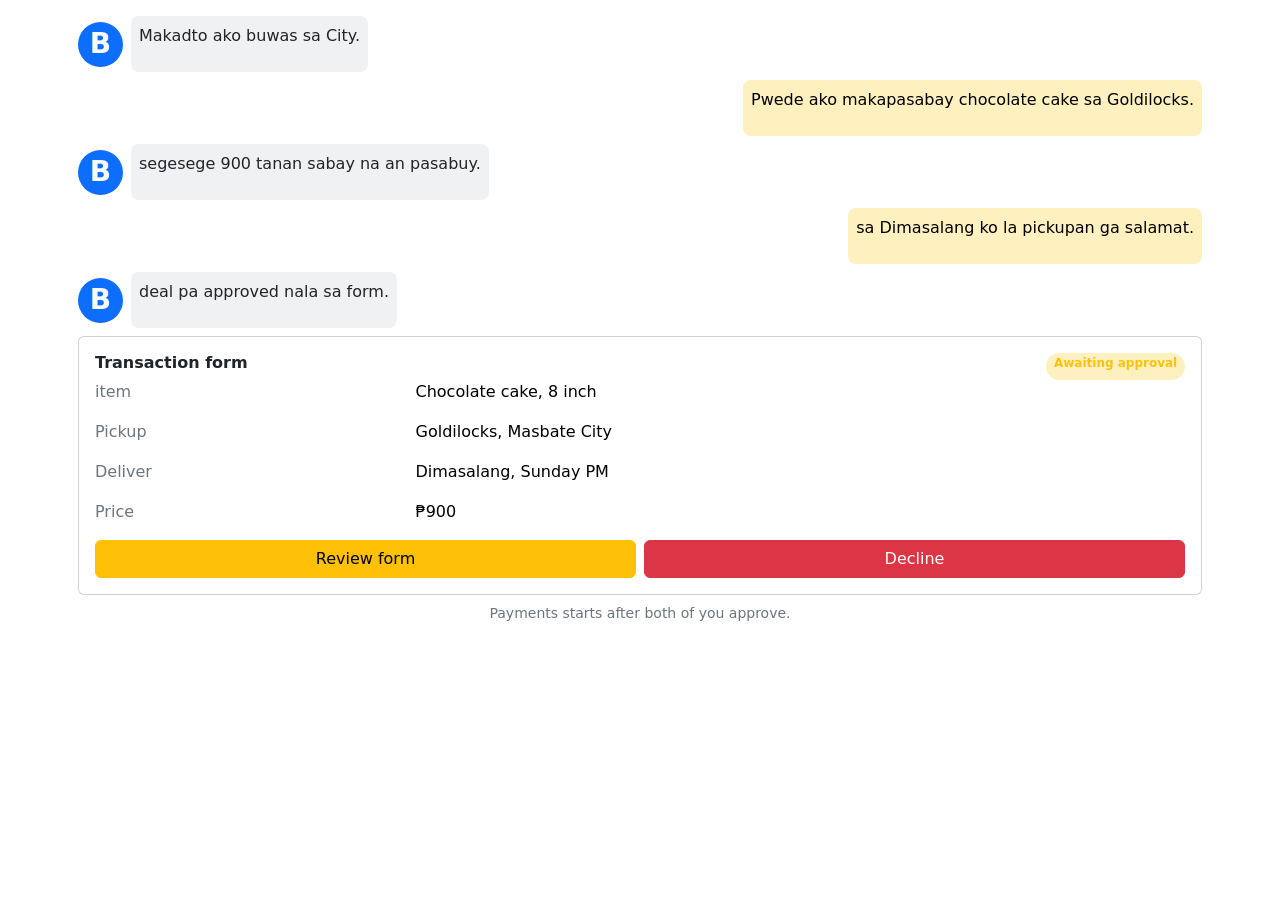
==== conversation.html @ bcbbc57f "Update" ====
<!DOCTYPE html>
<html lang="en">
<head>
    <meta charset="UTF-8">
    <meta name="viewport" content="width=device-width, initial-scale=1.0">
    <title>Message</title>

     <link rel="stylesheet" href="style.css">
    <link rel="stylesheet" href="bootstrap/css/bootstrap.min.css">
    <link rel="stylesheet" href="instagram-icons/icons.css">
</head>
<body class="bg-white">
 <nav class="navbar navbar-expand-lg bg-white text-black d-lg-none sticky-top" style="border-bottom: 2px solid rgba(128, 128, 128, 0.13);">
       <div class="container">
          
            <div class="d-flex flex-row gap-2">
               <div class="d-flex align-items-center justify-content-center">
                 <a href="message.html">
                    <svg class="bi bi-md align-middle text-secondary"><use href="instagram-icons/sprite.svg#bi-arrow-left"/>
              </svg>
                 </a>
               </div>
                     <div class="bg-primary rounded-circle d-flex align-items-center justify-content-center flex-shrink-0"  style="width: 45px; height: 45px; object-fit: cover;">
                    <h3 class="text-light fw-bold m-0">B</h3>
                  </div>
                 
            <div class="d-flex justify-content-between align-items-center w-100">
                 <div class="d-flex flex-column">
                    <p class="text-black fw-bold m-0">bryan.m <span class="badge rounded-pill bg-success bg-opacity-25 text-success">Verified</span></p> 
                    <p class="m-0 text-secondary">Traveler.Active now</p>
                </div> 
                
                
            </div>
        </div>
        <ul class="navbar-nav">
          <div class="d-flex flex-row">
            <li class="nav-item px-2">
            <a href="#notification" class="nav-link text-black ">
              <svg class="bi bi-md align-middle"><use href="instagram-icons/sprite.svg#bi-three-dots-vertical"/>
              </svg>
            </a>
          </li>
          
          </div>
        </ul>
  
        </div>
  </nav>

<div class="container-fluid p-0">
    <div class="container p-0 min-vh-100">
         <div class="p-2">
            <div class="d-flex flex-row gap-2 align-items-center my-2">
                <div class="bg-primary rounded-circle d-flex align-items-center justify-content-center flex-shrink-0"  style="width: 45px; height: 45px; object-fit: cover;">
                    <h3 class="text-light fw-bold m-0">B</h3>
                  </div>
                 
            <div class="d-flex justify-content-between align-items-center bg-secondary bg-opacity-10 p-2 rounded-3">
               <p>Makadto ako buwas sa City.</p>
                
                
            </div>
        </div>
        <div class="d-flex flex-row gap-2 align-items-center my-2 justify-content-end">
             <div class="d-flex justify-content-between align-items-center bg-warning text-black bg-opacity-25 p-2 rounded-3 ">
               <p>Pwede ako makapasabay chocolate cake sa Goldilocks.</p>
                
                
            </div>
        </div>

          <div class="d-flex flex-row gap-2 align-items-center my-2">
                <div class="bg-primary rounded-circle d-flex align-items-center justify-content-center flex-shrink-0"  style="width: 45px; height: 45px; object-fit: cover;">
                    <h3 class="text-light fw-bold m-0">B</h3>
                  </div>
                 
            <div class="d-flex justify-content-between align-items-center bg-secondary bg-opacity-10 p-2 rounded-3">
               <p>segesege 900 tanan sabay na an pasabuy.</p>
                
                
            </div>
        </div>
         <div class="d-flex flex-row gap-2 align-items-center my-2 justify-content-end">
             <div class="d-flex justify-content-between align-items-center bg-warning text-black bg-opacity-25 p-2 rounded-3 ">
               <p>sa Dimasalang ko la pickupan ga salamat.</p>
                
                
            </div>
        </div>
        <div class="d-flex flex-row gap-2 align-items-center my-2">
                <div class="bg-primary rounded-circle d-flex align-items-center justify-content-center flex-shrink-0"  style="width: 45px; height: 45px; object-fit: cover;">
                    <h3 class="text-light fw-bold m-0">B</h3>
                  </div>
                 
            <div class="d-flex justify-content-between align-items-center bg-secondary bg-opacity-10 p-2 rounded-3">
               <p>deal pa approved nala sa form.</p>
                
                
            </div>
        </div>

        <div class="card w-100">
            <div class="card-body">
                <div class="d-flex justify-content-between">
                    <h6 class="fw-bold ">Transaction form</h6>
                    <span class="badge rounded-pill bg-warning bg-opacity-25 text-warning">Awaiting approval</span>
                </div>
                <div class="d-flex flex-column">
                    <div class="gap-5 d-flex">
                    <p class="text-secondary w-25">item </p>
                    <span class="text-black">Chocolate cake, 8 inch</span>
                    </div>
                    <div class="gap-5 d-flex">
                        <p class="text-secondary w-25">Pickup </p>
                        <span class="text-black">Goldilocks, Masbate City</span>
                    </div>
                    <div class="gap-5 d-flex">
                        <p class="text-secondary w-25">Deliver </p>
                        <span class="text-black">Dimasalang, Sunday PM</span>
                    </div>
                   <div class="gap-5 d-flex">
                     <p class="text-secondary w-25" >Price </p>
                     <span class="text-black">₱900</span>
                   </div>
                </div>
                <div class="row g-2">
                        <div class="col-6">
                            <button class="btn btn-warning w-100">Review form</button>
                        </div>
                        <div class="col-6">
                            <button class="btn btn-danger w-100">Decline</button>
                        </div>
                    </div>

                   
            </div>
            
         </div>
         <div class="d-flex align-items-center justify-content-center my-2"><small class="text-secondary text-center">Payments starts after both of you approve.</small</div>
         </div>
         

</div>


<div class="offcanvas offcanvas-bottom rounded-top-4 h-75 px-2 py-2" tabindex="-1" id="TransactionForm">

    <div class="offcanvas-header py-0 " >
       <div class="d-flex flex-row justify-content-between ">
       <div class="d-flex flex-column ">
          <h4 class="text-start">Create transaction form</h4>
        <small class="text-secondary">Fill what you agreed on. Both of you must approve.</small>
       </div>
     
    </div>
       <button class="btn btn-close" data-bs-dismiss="offcanvas"></button>   
    </div>
    <div class="offcanvas-body">
        <form action="" class="w-100">
            <div class="mb-1">
            <p class="form-label text-start m-0">Item</p>
            <input type="text" name="" id="" class="form-control">
            </div>
             <div class="mb-1 d-flex gap-2">
                    <div class="w-50" >
                    <p class="form-label text-start m-0">Quantity</p>
                    <input type="text" name="" id="" class="form-control">
                    </div>
                    <div class="w-50">
                    <div class="">
                    <p class="form-label text-start m-0">Price(₱)</p>
                    <input type="text" name="" id="" class="form-control">
                    </div>
                    </div>
            </div>
            <div class="mb-1">
            <p class="form-label text-start m-0">Pickup place</p>
            <input type="text" name="" id="" class="form-control">
            </div>
            <div class="mb-1 d-flex gap-2 w-100">
                    <div class="w-50" >
                    <p class="form-label text-start m-0">Deliver to</p>
                    <input type="text" name="" id="" class="form-control">
                    </div>
                    <div class="w-50">
                    <div >
                    <p class="form-label text-start m-0">Date and time</p>
                    <input type="text" name="" id="" class="form-control">
                    </div>
                    </div>
            </div>
            
        </form>
        
    </div>
   <div class="d-flex justify-content-center">
                <div>
                    <small class="text-success fw-bold">Only verified users can approve this form</small>
             <button class="btn btn-warning w-100 mt-2" type="submit">Send for approval</button>
            </div>
            </div>
</div>

  
  

   <nav class="navbar navbar-expand-lg bg-white sticky-bottom d-lg-none py-2" style="border-top: 2px solid rgba(128, 128, 128, 0.13);">
        <div class="container ">
            <ul class="navbar-nav w-100 ">  
                <div class="d-flex justify-content-around align-items-center">
                  
                     <li class="nav-item bg-warning bg-opacity-25 rounded-circle" style="width: 40px; height: 40px;">
                            <a href="index.html" class="nav-link text-warning d-flex flex-column justify-content-center align-items-center" data-bs-toggle="offcanvas" data-bs-target="#TransactionForm">
                                <svg class="bi bi-md align-middle"
                                ><use href="instagram-icons/sprite.svg#bi-plus-circle"/>
                                </svg>
                                
                             </a>
                    </li>
                   
                    
                        <input type="text" placeholder="Message" class="form-control rounded-5 w-75">
                   
                  
                        
                    
                       
                    
                        <li class="nav-item bg-warning rounded-circle" style="width: 40px; height: 40px;">
                            <a href="profile.html" class="nav-link text-black d-flex flex-column justify-content-center align-items-center" type="button">
                                <svg class="bi bi-md align-middle"><use href="instagram-icons/sprite.svg#bi-send"/>
                            </svg>
                               
                            </a>
                    </li>
                   
                </div>
            </ul>
        </div>
    </nav>
  
</body>

<script src="bootstrap/js/bootstrap.bundle.min.js">

</script>
</html>
---- style.css ----
#sidebar a{
    background-color:transparent;
    border-bottom: none;
    color:black;
}

#sidebar{
    
    border-right: 2px solid rgba(128, 128, 128, 0.13);
   
}

.form-control:focus{
    border-color: red;
}

#home{ 
    
    border-right: 2px solid rgba(128, 128, 128, 0.13);
}

#sidebar a:hover{
    background-color: rgba(53, 52, 52, 0.267);
}

#sidebar a svg{
    width: 20px;
    height: 20px;
    margin-right: 7px;
}

#post-button a{
    background-color:transparent;
    border: none;
    color:black;
    
   
}

svg{
    overflow: visible;
}

#post-button a:hover{ 
    color:orange;
}

#post-button a small:hover{ 
    color:orange;
}

#top-button{
    background-color:transparent;
    border: none;
    color:white;
    width: 40px;
}

.navbar-nav a:hover{ 
    color:orange !important;
}

.nav-item:hover{ 
    color:orange !important;
}




#bottom-nav.active svg{
    color: white;
}

#bottom-nav svg{
    color: rgba(255, 255, 255, 0.24);
}

.stories{
    overflow-x: auto;
    overflow-y: hidden;
    -webkit-overflow-scrolling: touch;
    scrollbar-width: none;
}

#home::-webkit-scrollbar{
    display: none;
}

#right-panel::-webkit-scrollbar{
    display: none;
}

#CartCanvas::-webkit-scrollbar{
    display: none;
}

.nav-tabs .nav-link.active{
    border:none;

}

.nav-tabs .nav-link {
    border: none !important;
    color: black ;
}

.nav-tabs .nav-link:hover{
    color: orange !important;
}
---- instagram-icons/icons.css ----
/* Line-icon style: 24px grid, thin rounded strokes (Lucide). 
   Usage: <svg class="bi bi-md"><use href="sprite.svg#bi-heart"/></svg> */
:root{--ic-stroke:1.75;--ic-yellow:#ffc107}
.bi{width:1em;height:1em;fill:none;stroke:currentColor;stroke-width:var(--ic-stroke);
    stroke-linecap:round;stroke-linejoin:round;vertical-align:-.125em;display:inline-block;flex-shrink:0}
.bi-sm{width:16px;height:16px}.bi-md{width:24px;height:24px}
.bi-lg{width:32px;height:32px}.bi-xl{width:48px;height:48px}
.bi-bold{--ic-stroke:2.25}.bi-thin{--ic-stroke:1.25}
.bi-fill{fill:currentColor}          /* solid / active state on any icon */
.bi-like{color:#ff3040}
/* yellow "create" button like the tab bar in the design */
.create-btn{display:inline-flex;align-items:center;justify-content:center;width:50px;height:38px;
    background:var(--ic-yellow);color:#111;border:0;border-radius:10px}
.create-btn .bi{width:22px;height:22px}
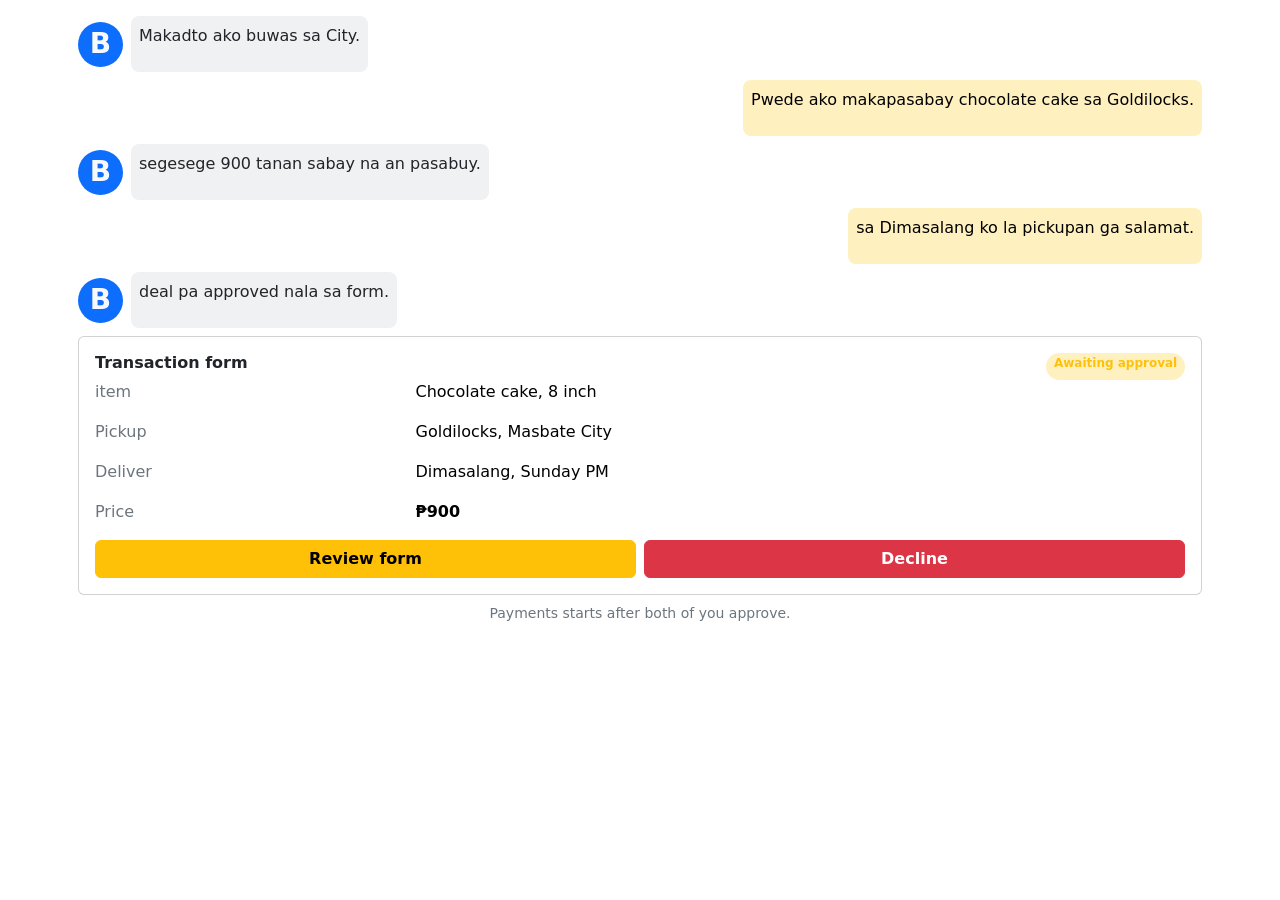
==== commit 4e9e40df: "update" ====
--- a/conversation.html
+++ b/conversation.html
@@ -54,7 +54,7 @@
             <div class="d-flex flex-row gap-2 align-items-center my-2">
                 <div class="bg-primary rounded-circle d-flex align-items-center justify-content-center flex-shrink-0"  style="width: 45px; height: 45px; object-fit: cover;">
                     <h3 class="text-light fw-bold m-0">B</h3>
-                  </div>
+                </div>
                  
             <div class="d-flex justify-content-between align-items-center bg-secondary bg-opacity-10 p-2 rounded-3">
                <p>Makadto ako buwas sa City.</p>
@@ -63,7 +63,7 @@
             </div>
         </div>
         <div class="d-flex flex-row gap-2 align-items-center my-2 justify-content-end">
-             <div class="d-flex justify-content-between align-items-center bg-warning text-black bg-opacity-25 p-2 rounded-3 ">
+             <div class="d-flex justify-content-between align-items-center bg-warning text-black bg-opacity-25 p-2 rounded-3 " style="max-width: 75%;">
                <p>Pwede ako makapasabay chocolate cake sa Goldilocks.</p>
                 
                 
@@ -82,7 +82,7 @@
             </div>
         </div>
          <div class="d-flex flex-row gap-2 align-items-center my-2 justify-content-end">
-             <div class="d-flex justify-content-between align-items-center bg-warning text-black bg-opacity-25 p-2 rounded-3 ">
+             <div class="d-flex justify-content-between align-items-center bg-warning text-black bg-opacity-25 p-2 rounded-3" style="max-width: 75%;">
                <p>sa Dimasalang ko la pickupan ga salamat.</p>
                 
                 
@@ -104,7 +104,7 @@
             <div class="card-body">
                 <div class="d-flex justify-content-between">
                     <h6 class="fw-bold ">Transaction form</h6>
-                    <span class="badge rounded-pill bg-warning bg-opacity-25 text-warning">Awaiting approval</span>
+                    <span class="badge rounded-pill bg-warning bg-opacity-25 text-warning align-middle">Awaiting approval</span>
                 </div>
                 <div class="d-flex flex-column">
                     <div class="gap-5 d-flex">
@@ -121,15 +121,15 @@
                     </div>
                    <div class="gap-5 d-flex">
                      <p class="text-secondary w-25" >Price </p>
-                     <span class="text-black">₱900</span>
+                     <span class="text-black fw-bold">₱900</span>
                    </div>
                 </div>
                 <div class="row g-2">
                         <div class="col-6">
-                            <button class="btn btn-warning w-100">Review form</button>
+                            <button class="btn btn-warning w-100 fw-bold">Review form</button>
                         </div>
                         <div class="col-6">
-                            <button class="btn btn-danger w-100">Decline</button>
+                            <button class="btn btn-danger w-100 fw-bold">Decline</button>
                         </div>
                     </div>
 
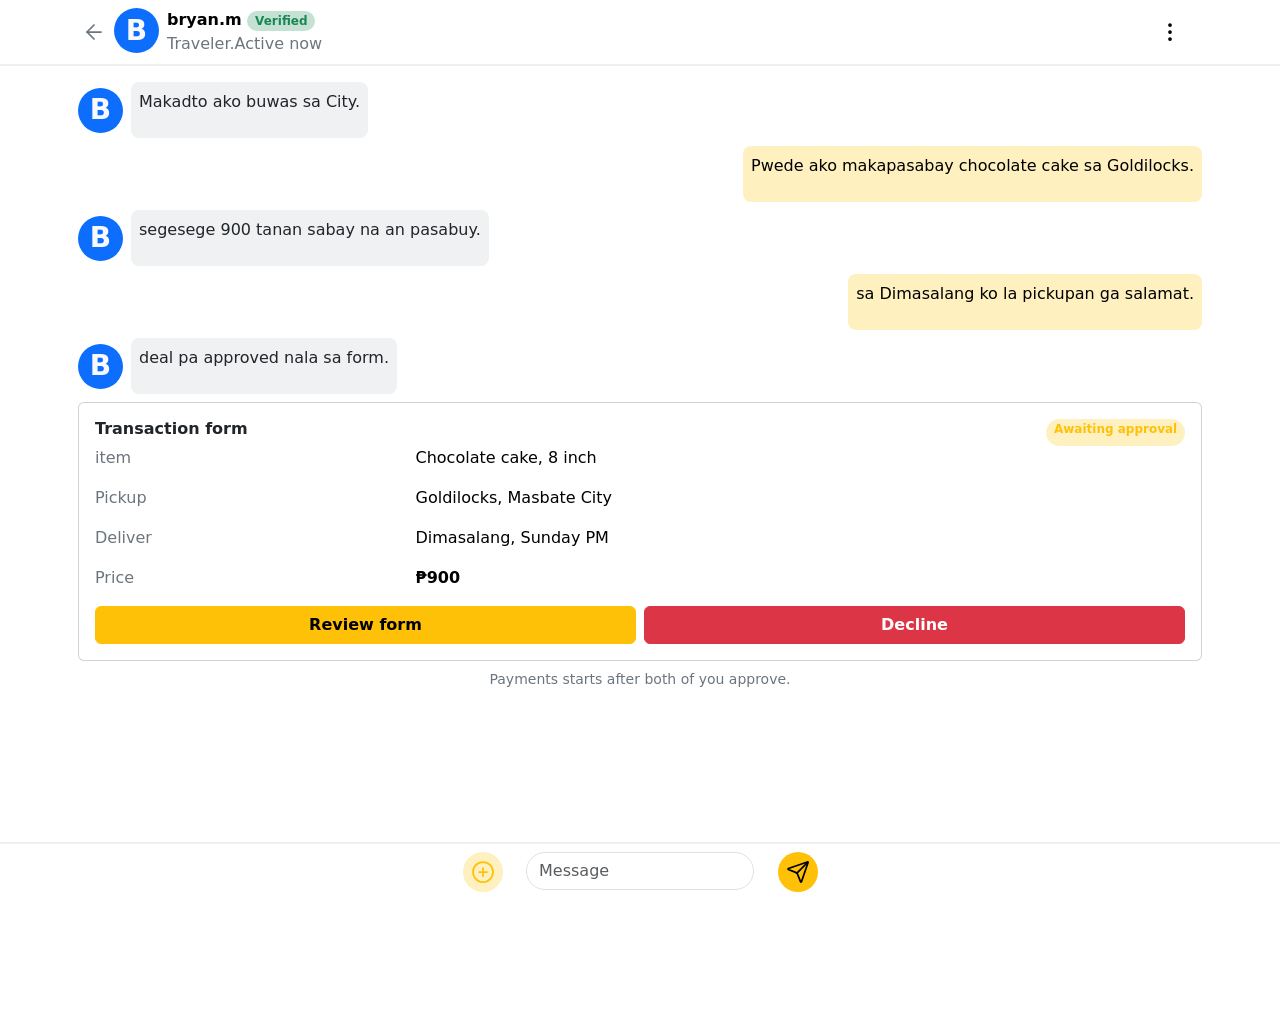
==== commit 3079e586: "update" ====
--- a/conversation.html
+++ b/conversation.html
@@ -1,248 +1,297 @@
-<!DOCTYPE html>
+<!doctype html>
 <html lang="en">
-<head>
-    <meta charset="UTF-8">
-    <meta name="viewport" content="width=device-width, initial-scale=1.0">
+  <head>
+    <meta charset="UTF-8" />
+    <meta name="viewport" content="width=device-width, initial-scale=1.0" />
     <title>Message</title>
 
-     <link rel="stylesheet" href="style.css">
-    <link rel="stylesheet" href="bootstrap/css/bootstrap.min.css">
-    <link rel="stylesheet" href="instagram-icons/icons.css">
-</head>
-<body class="bg-white">
- <nav class="navbar navbar-expand-lg bg-white text-black d-lg-none sticky-top" style="border-bottom: 2px solid rgba(128, 128, 128, 0.13);">
-       <div class="container">
-          
-            <div class="d-flex flex-row gap-2">
-               <div class="d-flex align-items-center justify-content-center">
-                 <a href="message.html">
-                    <svg class="bi bi-md align-middle text-secondary"><use href="instagram-icons/sprite.svg#bi-arrow-left"/>
+    <link rel="stylesheet" href="style.css" />
+    <link rel="stylesheet" href="bootstrap/css/bootstrap.min.css" />
+    <link rel="stylesheet" href="instagram-icons/icons.css" />
+  </head>
+  <body class="bg-white">
+    <nav
+      class="navbar navbar-expand-lg bg-white text-black sticky-top"
+      style="border-bottom: 2px solid rgba(128, 128, 128, 0.13)"
+    >
+      <div class="container">
+        <div class="d-flex flex-row gap-2">
+          <div class="d-flex align-items-center justify-content-center">
+            <a href="message.html">
+              <svg class="bi bi-md align-middle text-secondary">
+                <use href="instagram-icons/sprite.svg#bi-arrow-left" />
               </svg>
-                 </a>
-               </div>
-                     <div class="bg-primary rounded-circle d-flex align-items-center justify-content-center flex-shrink-0"  style="width: 45px; height: 45px; object-fit: cover;">
-                    <h3 class="text-light fw-bold m-0">B</h3>
-                  </div>
-                 
-            <div class="d-flex justify-content-between align-items-center w-100">
-                 <div class="d-flex flex-column">
-                    <p class="text-black fw-bold m-0">bryan.m <span class="badge rounded-pill bg-success bg-opacity-25 text-success">Verified</span></p> 
-                    <p class="m-0 text-secondary">Traveler.Active now</p>
-                </div> 
-                
-                
-            </div>
+            </a>
+          </div>
+          <div
+            class="bg-primary rounded-circle d-flex align-items-center justify-content-center flex-shrink-0"
+            style="width: 45px; height: 45px; object-fit: cover"
+          >
+            <h3 class="text-light fw-bold m-0">B</h3>
+          </div>
+
+          <div class="d-flex justify-content-between align-items-center w-100">
+            <div class="d-flex flex-column">
+              <p class="text-black fw-bold m-0">
+                bryan.m
+                <span
+                  class="badge rounded-pill bg-success bg-opacity-25 text-success"
+                  >Verified</span
+                >
+              </p>
+              <p class="m-0 text-secondary">Traveler.Active now</p>
+            </div>
+          </div>
         </div>
         <ul class="navbar-nav">
           <div class="d-flex flex-row">
             <li class="nav-item px-2">
-            <a href="#notification" class="nav-link text-black ">
-              <svg class="bi bi-md align-middle"><use href="instagram-icons/sprite.svg#bi-three-dots-vertical"/>
-              </svg>
-            </a>
-          </li>
-          
+              <a href="#notification" class="nav-link text-black">
+                <svg class="bi bi-md align-middle">
+                  <use
+                    href="instagram-icons/sprite.svg#bi-three-dots-vertical"
+                  />
+                </svg>
+              </a>
+            </li>
           </div>
         </ul>
-  
-        </div>
-  </nav>
-
-<div class="container-fluid p-0">
-    <div class="container p-0 min-vh-100">
-         <div class="p-2">
-            <div class="d-flex flex-row gap-2 align-items-center my-2">
-                <div class="bg-primary rounded-circle d-flex align-items-center justify-content-center flex-shrink-0"  style="width: 45px; height: 45px; object-fit: cover;">
-                    <h3 class="text-light fw-bold m-0">B</h3>
-                </div>
-                 
-            <div class="d-flex justify-content-between align-items-center bg-secondary bg-opacity-10 p-2 rounded-3">
-               <p>Makadto ako buwas sa City.</p>
-                
-                
-            </div>
-        </div>
-        <div class="d-flex flex-row gap-2 align-items-center my-2 justify-content-end">
-             <div class="d-flex justify-content-between align-items-center bg-warning text-black bg-opacity-25 p-2 rounded-3 " style="max-width: 75%;">
-               <p>Pwede ako makapasabay chocolate cake sa Goldilocks.</p>
-                
-                
-            </div>
-        </div>
-
+      </div>
+    </nav>
+
+    <div class="container-fluid p-0">
+      <div class="container p-0 min-vh-100">
+        <div class="p-2">
           <div class="d-flex flex-row gap-2 align-items-center my-2">
-                <div class="bg-primary rounded-circle d-flex align-items-center justify-content-center flex-shrink-0"  style="width: 45px; height: 45px; object-fit: cover;">
-                    <h3 class="text-light fw-bold m-0">B</h3>
-                  </div>
-                 
-            <div class="d-flex justify-content-between align-items-center bg-secondary bg-opacity-10 p-2 rounded-3">
-               <p>segesege 900 tanan sabay na an pasabuy.</p>
-                
-                
-            </div>
-        </div>
-         <div class="d-flex flex-row gap-2 align-items-center my-2 justify-content-end">
-             <div class="d-flex justify-content-between align-items-center bg-warning text-black bg-opacity-25 p-2 rounded-3" style="max-width: 75%;">
-               <p>sa Dimasalang ko la pickupan ga salamat.</p>
-                
-                
-            </div>
-        </div>
-        <div class="d-flex flex-row gap-2 align-items-center my-2">
-                <div class="bg-primary rounded-circle d-flex align-items-center justify-content-center flex-shrink-0"  style="width: 45px; height: 45px; object-fit: cover;">
-                    <h3 class="text-light fw-bold m-0">B</h3>
-                  </div>
-                 
-            <div class="d-flex justify-content-between align-items-center bg-secondary bg-opacity-10 p-2 rounded-3">
-               <p>deal pa approved nala sa form.</p>
-                
-                
-            </div>
-        </div>
-
-        <div class="card w-100">
+            <div
+              class="bg-primary rounded-circle d-flex align-items-center justify-content-center flex-shrink-0"
+              style="width: 45px; height: 45px; object-fit: cover"
+            >
+              <h3 class="text-light fw-bold m-0">B</h3>
+            </div>
+
+            <div
+              class="d-flex justify-content-between align-items-center bg-secondary bg-opacity-10 p-2 rounded-3"
+            >
+              <p>Makadto ako buwas sa City.</p>
+            </div>
+          </div>
+          <div
+            class="d-flex flex-row gap-2 align-items-center my-2 justify-content-end"
+          >
+            <div
+              class="d-flex justify-content-between align-items-center bg-warning text-black bg-opacity-25 p-2 rounded-3"
+              style="max-width: 75%"
+            >
+              <p>Pwede ako makapasabay chocolate cake sa Goldilocks.</p>
+            </div>
+          </div>
+
+          <div class="d-flex flex-row gap-2 align-items-center my-2">
+            <div
+              class="bg-primary rounded-circle d-flex align-items-center justify-content-center flex-shrink-0"
+              style="width: 45px; height: 45px; object-fit: cover"
+            >
+              <h3 class="text-light fw-bold m-0">B</h3>
+            </div>
+
+            <div
+              class="d-flex justify-content-between align-items-center bg-secondary bg-opacity-10 p-2 rounded-3"
+            >
+              <p>segesege 900 tanan sabay na an pasabuy.</p>
+            </div>
+          </div>
+          <div
+            class="d-flex flex-row gap-2 align-items-center my-2 justify-content-end"
+          >
+            <div
+              class="d-flex justify-content-between align-items-center bg-warning text-black bg-opacity-25 p-2 rounded-3"
+              style="max-width: 75%"
+            >
+              <p>sa Dimasalang ko la pickupan ga salamat.</p>
+            </div>
+          </div>
+          <div class="d-flex flex-row gap-2 align-items-center my-2">
+            <div
+              class="bg-primary rounded-circle d-flex align-items-center justify-content-center flex-shrink-0"
+              style="width: 45px; height: 45px; object-fit: cover"
+            >
+              <h3 class="text-light fw-bold m-0">B</h3>
+            </div>
+
+            <div
+              class="d-flex justify-content-between align-items-center bg-secondary bg-opacity-10 p-2 rounded-3"
+            >
+              <p>deal pa approved nala sa form.</p>
+            </div>
+          </div>
+
+          <div class="card w-100">
             <div class="card-body">
-                <div class="d-flex justify-content-between">
-                    <h6 class="fw-bold ">Transaction form</h6>
-                    <span class="badge rounded-pill bg-warning bg-opacity-25 text-warning align-middle">Awaiting approval</span>
-                </div>
-                <div class="d-flex flex-column">
-                    <div class="gap-5 d-flex">
-                    <p class="text-secondary w-25">item </p>
-                    <span class="text-black">Chocolate cake, 8 inch</span>
-                    </div>
-                    <div class="gap-5 d-flex">
-                        <p class="text-secondary w-25">Pickup </p>
-                        <span class="text-black">Goldilocks, Masbate City</span>
-                    </div>
-                    <div class="gap-5 d-flex">
-                        <p class="text-secondary w-25">Deliver </p>
-                        <span class="text-black">Dimasalang, Sunday PM</span>
-                    </div>
-                   <div class="gap-5 d-flex">
-                     <p class="text-secondary w-25" >Price </p>
-                     <span class="text-black fw-bold">₱900</span>
-                   </div>
-                </div>
-                <div class="row g-2">
-                        <div class="col-6">
-                            <button class="btn btn-warning w-100 fw-bold">Review form</button>
-                        </div>
-                        <div class="col-6">
-                            <button class="btn btn-danger w-100 fw-bold">Decline</button>
-                        </div>
-                    </div>
-
-                   
-            </div>
-            
-         </div>
-         <div class="d-flex align-items-center justify-content-center my-2"><small class="text-secondary text-center">Payments starts after both of you approve.</small</div>
-         </div>
-         
-
-</div>
-
-
-<div class="offcanvas offcanvas-bottom rounded-top-4 h-75 px-2 py-2" tabindex="-1" id="TransactionForm">
-
-    <div class="offcanvas-header py-0 " >
-       <div class="d-flex flex-row justify-content-between ">
-       <div class="d-flex flex-column ">
-          <h4 class="text-start">Create transaction form</h4>
-        <small class="text-secondary">Fill what you agreed on. Both of you must approve.</small>
-       </div>
-     
+              <div class="d-flex justify-content-between">
+                <h6 class="fw-bold">Transaction form</h6>
+                <span
+                  class="badge rounded-pill bg-warning bg-opacity-25 text-warning align-middle"
+                  >Awaiting approval</span
+                >
+              </div>
+              <div class="d-flex flex-column">
+                <div class="gap-5 d-flex">
+                  <p class="text-secondary w-25">item</p>
+                  <span class="text-black">Chocolate cake, 8 inch</span>
+                </div>
+                <div class="gap-5 d-flex">
+                  <p class="text-secondary w-25">Pickup</p>
+                  <span class="text-black">Goldilocks, Masbate City</span>
+                </div>
+                <div class="gap-5 d-flex">
+                  <p class="text-secondary w-25">Deliver</p>
+                  <span class="text-black">Dimasalang, Sunday PM</span>
+                </div>
+                <div class="gap-5 d-flex">
+                  <p class="text-secondary w-25">Price</p>
+                  <span class="text-black fw-bold">₱900</span>
+                </div>
+              </div>
+              <div class="row g-2">
+                <div class="col-6">
+                  <button class="btn btn-warning w-100 fw-bold">
+                    Review form
+                  </button>
+                </div>
+                <div class="col-6">
+                  <button class="btn btn-danger w-100 fw-bold">Decline</button>
+                </div>
+              </div>
+            </div>
+          </div>
+          <div class="d-flex align-items-center justify-content-center my-2">
+            <small class="text-secondary text-center"
+              >Payments starts after both of you approve.</small
+            >
+          </div>
+        </div>
+      </div>
+
+      <div
+        class="offcanvas offcanvas-bottom rounded-top-4 h-75 px-2 py-2"
+        tabindex="-1"
+        id="TransactionForm"
+      >
+        <div class="offcanvas-header py-0">
+          <div class="d-flex flex-row justify-content-between">
+            <div class="d-flex flex-column">
+              <h4 class="text-start">Create transaction form</h4>
+              <small class="text-secondary"
+                >Fill what you agreed on. Both of you must approve.</small
+              >
+            </div>
+          </div>
+          <button class="btn btn-close" data-bs-dismiss="offcanvas"></button>
+        </div>
+        <div class="offcanvas-body">
+          <form action="" class="w-100">
+            <div class="mb-1">
+              <p class="form-label text-start m-0">Item</p>
+              <input type="text" name="" id="" class="form-control" />
+            </div>
+            <div class="mb-1 d-flex gap-2">
+              <div class="w-50">
+                <p class="form-label text-start m-0">Quantity</p>
+                <input type="text" name="" id="" class="form-control" />
+              </div>
+              <div class="w-50">
+                <div class="">
+                  <p class="form-label text-start m-0">Price(₱)</p>
+                  <input type="text" name="" id="" class="form-control" />
+                </div>
+              </div>
+            </div>
+            <div class="mb-1">
+              <p class="form-label text-start m-0">Pickup place</p>
+              <input type="text" name="" id="" class="form-control" />
+            </div>
+            <div class="mb-1 d-flex gap-2 w-100">
+              <div class="w-50">
+                <p class="form-label text-start m-0">Deliver to</p>
+                <input type="text" name="" id="" class="form-control" />
+              </div>
+              <div class="w-50">
+                <div>
+                  <p class="form-label text-start m-0">Date and time</p>
+                  <input type="text" name="" id="" class="form-control" />
+                </div>
+              </div>
+            </div>
+          </form>
+        </div>
+        <div class="d-flex justify-content-center">
+          <div>
+            <small class="text-success fw-bold"
+              >Only verified users can approve this form</small
+            >
+            <button class="btn btn-warning w-100 mt-2" type="submit">
+              Send for approval
+            </button>
+          </div>
+        </div>
+      </div>
+
+      <nav
+        class="navbar navbar-expand-lg bg-white sticky-bottom py-2"
+        style="border-top: 2px solid rgba(128, 128, 128, 0.13)"
+      >
+        <div class="container d-flex align-items-center justify-content-center">
+          <ul class="navbar-nav">
+            <div class="row">
+              <div class="col-2">
+                <li
+                  class="nav-item bg-warning bg-opacity-25 rounded-circle"
+                  style="width: 40px; height: 40px"
+                >
+                  <a
+                    href="index.html"
+                    class="nav-link text-warning d-flex flex-column justify-content-center align-items-center"
+                    data-bs-toggle="offcanvas"
+                    data-bs-target="#TransactionForm"
+                  >
+                    <svg class="bi bi-md align-middle">
+                      <use href="instagram-icons/sprite.svg#bi-plus-circle" />
+                    </svg>
+                  </a>
+                </li>
+              </div>
+
+              <div class="col-8">
+                <input
+                  type="text"
+                  placeholder="Message"
+                  class="form-control rounded-5 w-100"
+                />
+              </div>
+
+              <div class="col-2">
+                <li
+                  class="nav-item bg-warning rounded-circle"
+                  style="width: 40px; height: 40px"
+                >
+                  <a
+                    href="profile.html"
+                    class="nav-link text-black d-flex flex-column justify-content-center align-items-center"
+                    type="button"
+                  >
+                    <svg class="bi bi-md align-middle">
+                      <use href="instagram-icons/sprite.svg#bi-send" />
+                    </svg>
+                  </a>
+                </li>
+              </div>
+            </div>
+          </ul>
+        </div>
+      </nav>
     </div>
-       <button class="btn btn-close" data-bs-dismiss="offcanvas"></button>   
-    </div>
-    <div class="offcanvas-body">
-        <form action="" class="w-100">
-            <div class="mb-1">
-            <p class="form-label text-start m-0">Item</p>
-            <input type="text" name="" id="" class="form-control">
-            </div>
-             <div class="mb-1 d-flex gap-2">
-                    <div class="w-50" >
-                    <p class="form-label text-start m-0">Quantity</p>
-                    <input type="text" name="" id="" class="form-control">
-                    </div>
-                    <div class="w-50">
-                    <div class="">
-                    <p class="form-label text-start m-0">Price(₱)</p>
-                    <input type="text" name="" id="" class="form-control">
-                    </div>
-                    </div>
-            </div>
-            <div class="mb-1">
-            <p class="form-label text-start m-0">Pickup place</p>
-            <input type="text" name="" id="" class="form-control">
-            </div>
-            <div class="mb-1 d-flex gap-2 w-100">
-                    <div class="w-50" >
-                    <p class="form-label text-start m-0">Deliver to</p>
-                    <input type="text" name="" id="" class="form-control">
-                    </div>
-                    <div class="w-50">
-                    <div >
-                    <p class="form-label text-start m-0">Date and time</p>
-                    <input type="text" name="" id="" class="form-control">
-                    </div>
-                    </div>
-            </div>
-            
-        </form>
-        
-    </div>
-   <div class="d-flex justify-content-center">
-                <div>
-                    <small class="text-success fw-bold">Only verified users can approve this form</small>
-             <button class="btn btn-warning w-100 mt-2" type="submit">Send for approval</button>
-            </div>
-            </div>
-</div>
-
-  
-  
-
-   <nav class="navbar navbar-expand-lg bg-white sticky-bottom d-lg-none py-2" style="border-top: 2px solid rgba(128, 128, 128, 0.13);">
-        <div class="container ">
-            <ul class="navbar-nav w-100 ">  
-                <div class="d-flex justify-content-around align-items-center">
-                  
-                     <li class="nav-item bg-warning bg-opacity-25 rounded-circle" style="width: 40px; height: 40px;">
-                            <a href="index.html" class="nav-link text-warning d-flex flex-column justify-content-center align-items-center" data-bs-toggle="offcanvas" data-bs-target="#TransactionForm">
-                                <svg class="bi bi-md align-middle"
-                                ><use href="instagram-icons/sprite.svg#bi-plus-circle"/>
-                                </svg>
-                                
-                             </a>
-                    </li>
-                   
-                    
-                        <input type="text" placeholder="Message" class="form-control rounded-5 w-75">
-                   
-                  
-                        
-                    
-                       
-                    
-                        <li class="nav-item bg-warning rounded-circle" style="width: 40px; height: 40px;">
-                            <a href="profile.html" class="nav-link text-black d-flex flex-column justify-content-center align-items-center" type="button">
-                                <svg class="bi bi-md align-middle"><use href="instagram-icons/sprite.svg#bi-send"/>
-                            </svg>
-                               
-                            </a>
-                    </li>
-                   
-                </div>
-            </ul>
-        </div>
-    </nav>
-  
-</body>
-
-<script src="bootstrap/js/bootstrap.bundle.min.js">
-
-</script>
-</html>+
+    <script src="bootstrap/js/bootstrap.bundle.min.js"></script>
+  </body>
+</html>
--- a/style.css
+++ b/style.css
@@ -1,111 +1,113 @@
-#sidebar a{
-    background-color:transparent;
-    border-bottom: none;
-    color:black;
+#sidebar a {
+  background-color: transparent;
+  border-bottom: none;
+  color: black;
 }
 
-#sidebar{
-    
-    border-right: 2px solid rgba(128, 128, 128, 0.13);
-   
+#sidebar {
+  border-right: 2px solid rgba(128, 128, 128, 0.13);
 }
 
-.form-control:focus{
-    border-color: red;
+.form-control:focus {
+  border-color: red;
 }
 
-#home{ 
-    
-    border-right: 2px solid rgba(128, 128, 128, 0.13);
+#home {
+  border-right: 2px solid rgba(128, 128, 128, 0.13);
 }
 
-#sidebar a:hover{
-    background-color: rgba(53, 52, 52, 0.267);
+#sidebar a:hover {
+  background-color: rgba(53, 52, 52, 0.267);
 }
 
-#sidebar a svg{
-    width: 20px;
-    height: 20px;
-    margin-right: 7px;
+#sidebar a svg {
+  width: 20px;
+  height: 20px;
+  margin-right: 7px;
 }
 
-#post-button a{
-    background-color:transparent;
-    border: none;
-    color:black;
-    
-   
+#post-button a {
+  background-color: transparent;
+  border: none;
+  color: black;
 }
 
-svg{
-    overflow: visible;
+svg {
+  overflow: visible;
 }
 
-#post-button a:hover{ 
-    color:orange;
+#post-button a:hover {
+  color: orange;
 }
 
-#post-button a small:hover{ 
-    color:orange;
+#post-button a small:hover {
+  color: orange;
 }
 
-#top-button{
-    background-color:transparent;
-    border: none;
-    color:white;
-    width: 40px;
+#top-button {
+  background-color: transparent;
+  border: none;
+  color: white;
+  width: 40px;
 }
 
-.navbar-nav a:hover{ 
-    color:orange !important;
+.navbar-nav a:hover {
+  color: orange !important;
 }
 
-.nav-item:hover{ 
-    color:orange !important;
+.nav-item:hover {
+  color: orange !important;
 }
 
-
-
-
-#bottom-nav.active svg{
-    color: white;
+#bottom-nav.active svg {
+  color: white;
 }
 
-#bottom-nav svg{
-    color: rgba(255, 255, 255, 0.24);
+#bottom-nav svg {
+  color: rgba(255, 255, 255, 0.24);
 }
 
-.stories{
-    overflow-x: auto;
-    overflow-y: hidden;
-    -webkit-overflow-scrolling: touch;
-    scrollbar-width: none;
+.stories {
+  overflow-x: auto;
+  overflow-y: hidden;
+  -webkit-overflow-scrolling: touch;
+  scrollbar-width: none;
 }
 
-#home::-webkit-scrollbar{
-    display: none;
+main.col-lg-6::-webkit-scrollbar {
+  display: none;
 }
 
-#right-panel::-webkit-scrollbar{
-    display: none;
+.container.fluid::-webkit-scrollbar {
+  display: none;
+}
+main.col-lg-6::-webkit-scrollbar-thumb {
+  background: rgba(128, 128, 128, 0.452);
+  border-radius: 10px;
+  height: 5px;
 }
 
-#CartCanvas::-webkit-scrollbar{
-    display: none;
+main.col-lg-6::-webkit-scrollbar-thumb:hover {
+  background: orange;
 }
 
-.nav-tabs .nav-link.active{
-    border:none;
+#right-panel::-webkit-scrollbar {
+  display: none;
+}
 
+#CartCanvas::-webkit-scrollbar {
+  display: none;
+}
+
+.nav-tabs .nav-link.active {
+  border: none;
 }
 
 .nav-tabs .nav-link {
-    border: none !important;
-    color: black ;
+  border: none !important;
+  color: black;
 }
 
-.nav-tabs .nav-link:hover{
-    color: orange !important;
+.nav-tabs .nav-link:hover {
+  color: orange !important;
 }
-
-
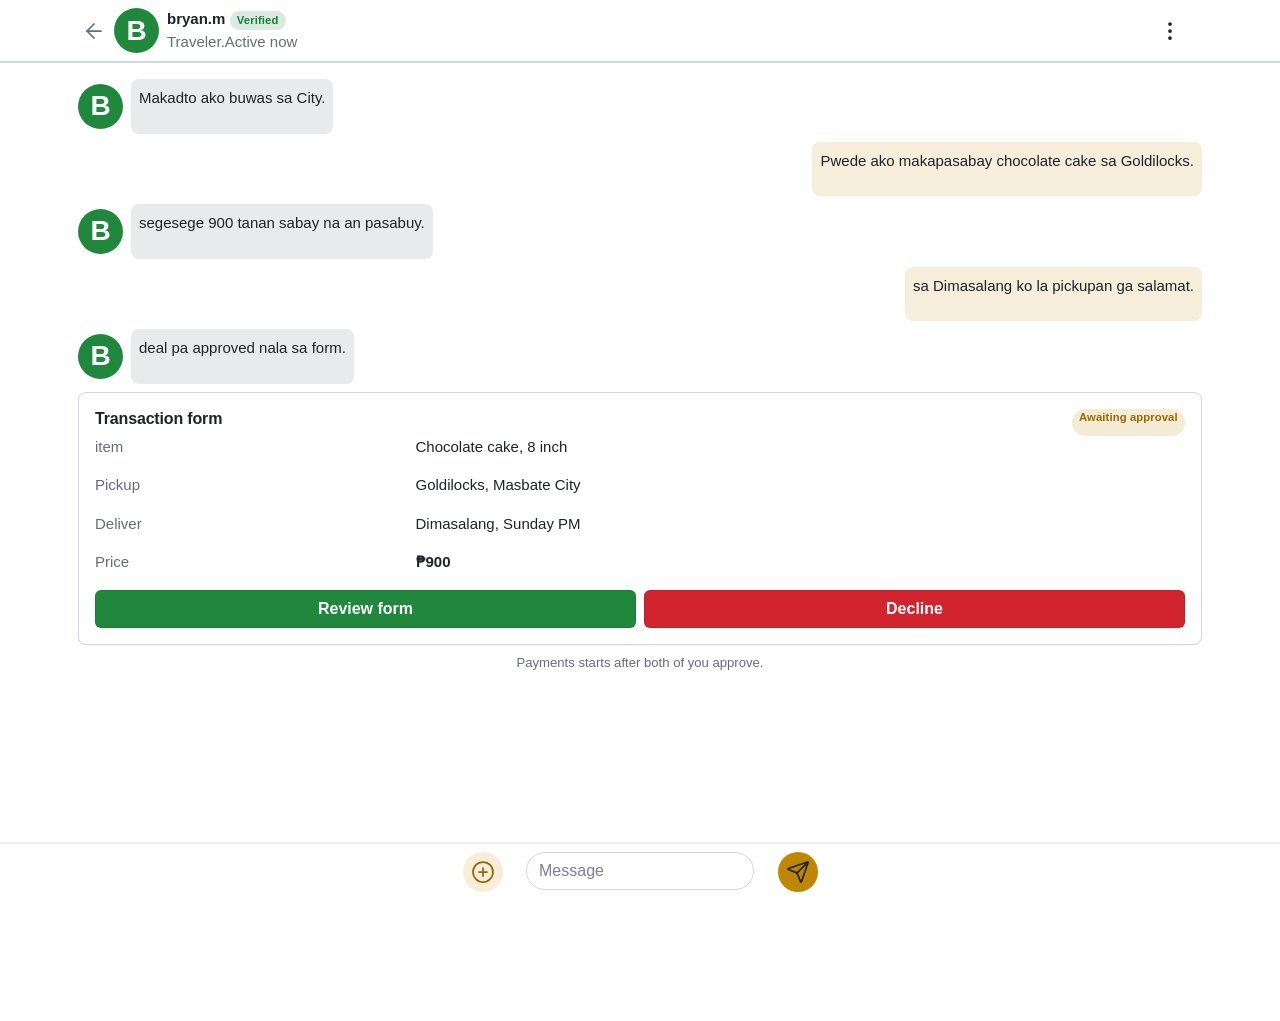
==== commit b5a67577: "update" ====
--- a/conversation.html
+++ b/conversation.html
@@ -8,6 +8,7 @@
     <link rel="stylesheet" href="style.css" />
     <link rel="stylesheet" href="bootstrap/css/bootstrap.min.css" />
     <link rel="stylesheet" href="instagram-icons/icons.css" />
+    <link rel="stylesheet" href="bootstrap/css/github-theme.css" />
   </head>
   <body class="bg-white">
     <nav
--- a/bootstrap/css/github-theme.css
+++ b/bootstrap/css/github-theme.css
@@ -0,0 +1,455 @@
+/*!
+ * GitHub theme for Bootstrap 5.3.x  (Primer palette, light + dark)
+ * Load AFTER bootstrap.min.css. Colors, font, and visual polish only:
+ * no markup, layout, or JavaScript is changed.
+ *
+ * Light  canvas #fff / subtle #f6f8fa / border #d0d7de / text #1f2328 / muted #656d76
+ * Dark   canvas #0d1117 / subtle #161b22 / border #30363d / text #e6edf3 / muted #8d96a0
+ * Green  #1f883d (light) #238636 (dark)   Blue  #0969da (light) #4493f8 (dark)
+ * Dark mode follows the device setting automatically (prefers-color-scheme).
+ */
+
+/* ------------------------------------------------------------------ *
+ * 1. Tokens
+ * ------------------------------------------------------------------ */
+:root,
+[data-bs-theme=light] {
+  color-scheme: light;
+
+  --gh-canvas: #ffffff;
+  --gh-subtle: #f6f8fa;
+  --gh-inset: #eaeef2;
+  --gh-border: #d0d7de;
+  --gh-border-muted: #d8dee4;
+  --gh-fg: #1f2328;
+  --gh-muted: #656d76;
+  --gh-green: #1f883d;
+  --gh-green-hover: #1a7f37;
+  --gh-green-active: #187733;
+  --gh-green-fg: #1a7f37;
+  --gh-green-subtle: #dafbe1;
+  --gh-blue: #0969da;
+  --gh-blue-hover: #0550ae;
+  --gh-attention-fg: #9a6700;
+  --gh-attention-subtle: #fff8c5;
+  --gh-danger: #d1242f;
+  --gh-btn-bg: #f6f8fa;
+  --gh-btn-hover: #eaeef2;
+  --gh-btn-text: #24292f;
+  --gh-shadow: 0 1px 0 rgba(31, 35, 40, 0.04);
+  --gh-shadow-lg: 0 8px 24px rgba(140, 149, 159, 0.2);
+  --gh-focus: rgba(9, 105, 218, 0.3);
+  --gh-hover-bg: rgba(208, 215, 222, 0.32);
+
+  --bs-font-sans-serif: -apple-system, BlinkMacSystemFont, "Segoe UI", "Noto Sans", Helvetica, Arial, sans-serif, "Apple Color Emoji", "Segoe UI Emoji";
+  --bs-body-font-family: var(--bs-font-sans-serif);
+  --bs-body-font-size: 0.9375rem;
+  --bs-body-line-height: 1.5;
+
+  --bs-body-bg: #ffffff;
+  --bs-body-bg-rgb: 255, 255, 255;
+  --bs-body-color: #1f2328;
+  --bs-body-color-rgb: 31, 35, 40;
+  --bs-emphasis-color: #1f2328;
+  --bs-heading-color: #1f2328;
+  --bs-secondary-color: #656d76;
+  --bs-secondary-bg: #f6f8fa;
+  --bs-tertiary-bg: #f6f8fa;
+  --bs-border-color: #d0d7de;
+  --bs-border-radius: 0.375rem;
+  --bs-border-radius-lg: 0.5rem;
+  --bs-border-radius-xl: 0.75rem;
+
+  --bs-primary: #1f883d;
+  --bs-primary-rgb: 31, 136, 61;
+  --bs-secondary: #656d76;
+  --bs-secondary-rgb: 101, 109, 118;
+  --bs-success: #1a7f37;
+  --bs-success-rgb: 26, 127, 55;
+  --bs-info: #0969da;
+  --bs-info-rgb: 9, 105, 218;
+  --bs-warning: #bf8700;
+  --bs-warning-rgb: 191, 135, 0;
+  --bs-danger: #d1242f;
+  --bs-danger-rgb: 209, 36, 47;
+  --bs-light: #f6f8fa;
+  --bs-light-rgb: 246, 248, 250;
+  --bs-dark: #24292f;
+  --bs-dark-rgb: 36, 41, 47;
+
+  --bs-primary-text-emphasis: #116329;
+  --bs-primary-bg-subtle: #dafbe1;
+  --bs-primary-border-subtle: #aceebb;
+  --bs-success-text-emphasis: #116329;
+  --bs-success-bg-subtle: #dafbe1;
+  --bs-success-border-subtle: #aceebb;
+  --bs-warning-text-emphasis: #7d4e00;
+  --bs-warning-bg-subtle: #fff8c5;
+  --bs-warning-border-subtle: #eac54f;
+  --bs-danger-text-emphasis: #82071e;
+  --bs-danger-bg-subtle: #ffebe9;
+  --bs-danger-border-subtle: #ffcecb;
+
+  --bs-link-color: #0969da;
+  --bs-link-color-rgb: 9, 105, 218;
+  --bs-link-hover-color: #0550ae;
+  --bs-link-hover-color-rgb: 5, 80, 174;
+  --bs-focus-ring-color: rgba(9, 105, 218, 0.3);
+}
+
+@media (prefers-color-scheme: dark) {
+  :root:not([data-bs-theme=light]) {
+    color-scheme: dark;
+
+    --gh-canvas: #0d1117;
+    --gh-subtle: #161b22;
+    --gh-inset: #010409;
+    --gh-border: #30363d;
+    --gh-border-muted: #21262d;
+    --gh-fg: #e6edf3;
+    --gh-muted: #8d96a0;
+    --gh-green: #238636;
+    --gh-green-hover: #2ea043;
+    --gh-green-active: #196c2e;
+    --gh-green-fg: #3fb950;
+    --gh-green-subtle: rgba(46, 160, 67, 0.15);
+    --gh-blue: #4493f8;
+    --gh-blue-hover: #79c0ff;
+    --gh-attention-fg: #d29922;
+    --gh-attention-subtle: rgba(187, 128, 9, 0.15);
+    --gh-danger: #f85149;
+    --gh-btn-bg: #21262d;
+    --gh-btn-hover: #30363d;
+    --gh-btn-text: #e6edf3;
+    --gh-shadow: 0 0 transparent;
+    --gh-shadow-lg: 0 8px 24px rgba(1, 4, 9, 0.85);
+    --gh-focus: rgba(68, 147, 248, 0.4);
+    --gh-hover-bg: rgba(110, 118, 129, 0.2);
+
+    --bs-body-bg: #0d1117;
+    --bs-body-bg-rgb: 13, 17, 23;
+    --bs-body-color: #e6edf3;
+    --bs-body-color-rgb: 230, 237, 243;
+    --bs-emphasis-color: #ffffff;
+    --bs-heading-color: #e6edf3;
+    --bs-secondary-color: #8d96a0;
+    --bs-secondary-bg: #161b22;
+    --bs-tertiary-bg: #161b22;
+    --bs-border-color: #30363d;
+
+    --bs-primary: #238636;
+    --bs-primary-rgb: 35, 134, 54;
+    --bs-secondary: #8d96a0;
+    --bs-secondary-rgb: 141, 150, 160;
+    --bs-success: #3fb950;
+    --bs-success-rgb: 63, 185, 80;
+    --bs-info: #4493f8;
+    --bs-info-rgb: 68, 147, 248;
+    --bs-warning: #d29922;
+    --bs-warning-rgb: 210, 153, 34;
+    --bs-danger: #f85149;
+    --bs-danger-rgb: 248, 81, 73;
+    --bs-dark: #21262d;
+    --bs-dark-rgb: 33, 38, 45;
+
+    --bs-primary-text-emphasis: #3fb950;
+    --bs-primary-bg-subtle: rgba(46, 160, 67, 0.15);
+    --bs-primary-border-subtle: rgba(46, 160, 67, 0.4);
+    --bs-success-text-emphasis: #3fb950;
+    --bs-success-bg-subtle: rgba(46, 160, 67, 0.15);
+    --bs-success-border-subtle: rgba(46, 160, 67, 0.4);
+    --bs-warning-text-emphasis: #d29922;
+    --bs-warning-bg-subtle: rgba(187, 128, 9, 0.15);
+    --bs-warning-border-subtle: rgba(187, 128, 9, 0.4);
+    --bs-danger-text-emphasis: #f85149;
+    --bs-danger-bg-subtle: rgba(248, 81, 73, 0.1);
+    --bs-danger-border-subtle: rgba(248, 81, 73, 0.4);
+
+    --bs-link-color: #4493f8;
+    --bs-link-color-rgb: 68, 147, 248;
+    --bs-link-hover-color: #79c0ff;
+    --bs-link-hover-color-rgb: 121, 192, 255;
+    --bs-focus-ring-color: rgba(68, 147, 248, 0.4);
+  }
+}
+
+/* ------------------------------------------------------------------ *
+ * 2. Base: font, background, text, links, selection, scrollbars
+ * ------------------------------------------------------------------ */
+html { -webkit-text-size-adjust: 100%; }
+
+body {
+  font-family: var(--bs-body-font-family);
+  background-color: var(--gh-canvas);
+  color: var(--gh-fg);
+  -webkit-font-smoothing: antialiased;
+  -moz-osx-font-smoothing: grayscale;
+  text-rendering: optimizeLegibility;
+}
+
+h1, h2, h3, h4, h5, h6,
+.h1, .h2, .h3, .h4, .h5, .h6 {
+  color: var(--gh-fg);
+  letter-spacing: -0.01em;
+}
+
+a { text-decoration: none; }
+a:not(.btn):not(.nav-link):not(.navbar-brand):not(.list-group-item):not(.dropdown-item):hover { text-decoration: underline; }
+
+::selection { background: rgba(9, 105, 218, 0.2); }
+
+:focus-visible {
+  outline: 2px solid var(--gh-blue);
+  outline-offset: 2px;
+}
+.btn:focus-visible,
+.form-control:focus-visible,
+.form-select:focus-visible { outline: none; }
+
+* { scrollbar-color: var(--gh-border) transparent; }
+
+hr { border-color: var(--gh-border); opacity: 1; }
+
+/* ------------------------------------------------------------------ *
+ * 3. Text and background helpers used by the pages
+ *    (colors only; Bootstrap's own opacity utilities keep working)
+ * ------------------------------------------------------------------ */
+.text-black,
+.text-dark,
+.text-dark-emphasis { color: var(--gh-fg) !important; }
+.text-secondary,
+.text-muted { color: var(--gh-muted) !important; }
+.text-primary,
+.text-success { color: var(--gh-green-fg) !important; }
+.text-warning { color: var(--gh-attention-fg) !important; }
+.text-white,
+.text-light { color: #ffffff !important; }
+
+.bg-white { background-color: var(--gh-canvas) !important; }
+.bg-light { background-color: var(--gh-subtle) !important; }
+.bg-warning-subtle { background-color: var(--gh-attention-subtle) !important; }
+.bg-success-subtle { background-color: var(--gh-green-subtle) !important; }
+.border,
+.border-top,
+.border-bottom,
+.border-start,
+.border-end { border-color: var(--gh-border) !important; }
+
+/* Soft tinted fills keep readable text on top of them */
+.bg-opacity-10, .bg-opacity-25 { --bs-bg-opacity: 0.14; }
+.badge.bg-opacity-25 { --bs-bg-opacity: 0.16; }
+
+/* ------------------------------------------------------------------ *
+ * 4. Buttons
+ * ------------------------------------------------------------------ */
+.btn {
+  --bs-btn-font-weight: 500;
+  --bs-btn-border-radius: 0.375rem;
+  transition: background-color 0.15s ease, border-color 0.15s ease, box-shadow 0.15s ease, transform 0.1s ease;
+  box-shadow: var(--gh-shadow);
+}
+.btn:active { transform: translateY(0.5px); }
+.btn:focus-visible { box-shadow: 0 0 0 3px var(--gh-focus); }
+
+.btn-primary,
+.btn-success,
+.btn-warning,
+.btn-dark {
+  --bs-btn-color: #ffffff;
+  --bs-btn-bg: var(--gh-green);
+  --bs-btn-border-color: rgba(31, 35, 40, 0.15);
+  --bs-btn-hover-color: #ffffff;
+  --bs-btn-hover-bg: var(--gh-green-hover);
+  --bs-btn-hover-border-color: rgba(31, 35, 40, 0.15);
+  --bs-btn-focus-shadow-rgb: 31, 136, 61;
+  --bs-btn-active-color: #ffffff;
+  --bs-btn-active-bg: var(--gh-green-active);
+  --bs-btn-active-border-color: rgba(31, 35, 40, 0.15);
+  --bs-btn-disabled-color: rgba(255, 255, 255, 0.8);
+  --bs-btn-disabled-bg: var(--gh-green);
+  --bs-btn-disabled-border-color: rgba(31, 35, 40, 0.15);
+  --bs-btn-disabled-opacity: 0.55;
+}
+.btn-danger {
+  --bs-btn-color: #ffffff;
+  --bs-btn-bg: #d1242f;
+  --bs-btn-border-color: rgba(31, 35, 40, 0.15);
+  --bs-btn-hover-color: #ffffff;
+  --bs-btn-hover-bg: #a40e26;
+  --bs-btn-hover-border-color: rgba(31, 35, 40, 0.15);
+  --bs-btn-active-color: #ffffff;
+  --bs-btn-active-bg: #82071e;
+  --bs-btn-active-border-color: rgba(31, 35, 40, 0.15);
+  --bs-btn-focus-shadow-rgb: 209, 36, 47;
+}
+.btn-outline-dark,
+.btn-outline-primary,
+.btn-outline-secondary,
+.btn-light {
+  --bs-btn-color: var(--gh-btn-text);
+  --bs-btn-bg: var(--gh-btn-bg);
+  --bs-btn-border-color: var(--gh-border);
+  --bs-btn-hover-color: var(--gh-btn-text);
+  --bs-btn-hover-bg: var(--gh-btn-hover);
+  --bs-btn-hover-border-color: var(--gh-border);
+  --bs-btn-active-color: var(--gh-btn-text);
+  --bs-btn-active-bg: var(--gh-btn-hover);
+  --bs-btn-active-border-color: var(--gh-border);
+  --bs-btn-disabled-color: var(--gh-muted);
+  --bs-btn-disabled-bg: var(--gh-btn-bg);
+  --bs-btn-disabled-border-color: var(--gh-border);
+  --bs-btn-focus-shadow-rgb: 9, 105, 218;
+}
+/* Buttons that wrap a link keep the button's text color */
+.btn .nav-link,
+.btn a { color: inherit !important; padding: 0; }
+.btn-close { --bs-btn-close-focus-shadow: 0 0 0 3px var(--gh-focus); }
+
+/* ------------------------------------------------------------------ *
+ * 5. Navbar, sidebar, bottom nav, tabs (replaces the orange hovers)
+ * ------------------------------------------------------------------ */
+.navbar {
+  --bs-navbar-color: var(--gh-fg);
+  --bs-navbar-hover-color: var(--gh-blue);
+  --bs-navbar-brand-color: var(--gh-fg);
+  background-color: color-mix(in srgb, var(--gh-canvas) 88%, transparent) !important;
+  -webkit-backdrop-filter: saturate(180%) blur(12px);
+  backdrop-filter: saturate(180%) blur(12px);
+  border-bottom-color: var(--gh-border) !important;
+}
+.navbar-brand { font-weight: 700; letter-spacing: -0.02em; }
+
+#sidebar,
+#home { border-right-color: var(--gh-border) !important; }
+
+#sidebar a,
+#post-button a,
+.nav-tabs .nav-link { color: var(--gh-fg); }
+
+#sidebar a {
+  border-radius: 0.375rem;
+  transition: background-color 0.15s ease, color 0.15s ease;
+}
+#sidebar a:hover { background-color: var(--gh-hover-bg); color: var(--gh-fg); }
+
+#post-button a:hover,
+#post-button a small:hover,
+.navbar-nav a:hover,
+.nav-item:hover,
+.nav-tabs .nav-link:hover { color: var(--gh-blue) !important; }
+
+#bottom-nav svg { color: var(--gh-muted); }
+#bottom-nav.active svg { color: var(--gh-fg); }
+
+.nav-tabs { border-bottom-color: var(--gh-border); }
+.nav-tabs .nav-link.active {
+  color: var(--gh-fg) !important;
+  background: transparent;
+  font-weight: 600;
+  box-shadow: inset 0 -2px 0 #fd8c73;
+}
+.nav-pills { --bs-nav-pills-link-active-bg: var(--gh-blue); }
+
+/* ------------------------------------------------------------------ *
+ * 6. Cards, lists, modals, offcanvas, dropdowns
+ * ------------------------------------------------------------------ */
+.card {
+  --bs-card-bg: var(--gh-canvas);
+  --bs-card-border-color: var(--gh-border);
+  --bs-card-cap-bg: var(--gh-subtle);
+  --bs-card-border-radius: 0.5rem;
+  --bs-card-inner-border-radius: calc(0.5rem - 1px);
+  box-shadow: var(--gh-shadow);
+  color: var(--gh-fg);
+}
+.card-header { border-bottom-color: var(--gh-border); font-weight: 600; }
+
+.list-group {
+  --bs-list-group-bg: transparent;
+  --bs-list-group-color: var(--gh-fg);
+  --bs-list-group-border-color: var(--gh-border);
+  --bs-list-group-action-hover-bg: var(--gh-subtle);
+  --bs-list-group-action-hover-color: var(--gh-fg);
+  --bs-list-group-action-active-bg: var(--gh-inset);
+  --bs-list-group-active-bg: var(--gh-blue);
+  --bs-list-group-active-border-color: var(--gh-blue);
+}
+
+.modal-content,
+.offcanvas,
+.dropdown-menu {
+  --bs-modal-bg: var(--gh-canvas);
+  --bs-modal-color: var(--gh-fg);
+  --bs-modal-border-color: var(--gh-border);
+  --bs-modal-header-border-color: var(--gh-border);
+  --bs-modal-footer-border-color: var(--gh-border);
+  --bs-offcanvas-bg: var(--gh-canvas);
+  --bs-offcanvas-color: var(--gh-fg);
+  --bs-offcanvas-border-color: var(--gh-border);
+  --bs-dropdown-bg: var(--gh-canvas);
+  --bs-dropdown-color: var(--gh-fg);
+  --bs-dropdown-border-color: var(--gh-border);
+  --bs-dropdown-link-color: var(--gh-fg);
+  --bs-dropdown-link-hover-bg: var(--gh-subtle);
+  --bs-dropdown-link-active-bg: var(--gh-blue);
+  --bs-dropdown-divider-bg: var(--gh-border);
+  box-shadow: var(--gh-shadow-lg);
+}
+.offcanvas.offcanvas-bottom { border-top-left-radius: 0.75rem; border-top-right-radius: 0.75rem; }
+.modal-content { border-radius: 0.75rem; }
+.modal-backdrop { --bs-backdrop-bg: #010409; --bs-backdrop-opacity: 0.55; }
+.offcanvas-backdrop { --bs-backdrop-bg: #010409; }
+
+/* ------------------------------------------------------------------ *
+ * 7. Forms (search box, inputs)
+ * ------------------------------------------------------------------ */
+.form-control,
+.form-select {
+  background-color: var(--gh-canvas);
+  border-color: var(--gh-border);
+  color: var(--gh-fg);
+  transition: border-color 0.15s ease, box-shadow 0.15s ease, background-color 0.15s ease;
+}
+.form-control::placeholder { color: var(--gh-muted); opacity: 0.85; }
+.form-control:hover:not(:focus):not(:disabled) { border-color: var(--gh-muted); }
+.form-control:focus,
+.form-select:focus,
+.form-check-input:focus {
+  background-color: var(--gh-canvas);
+  color: var(--gh-fg);
+  border-color: var(--gh-blue);
+  box-shadow: 0 0 0 3px var(--gh-focus);
+}
+.form-control:disabled { background-color: var(--gh-subtle); }
+.form-label { font-weight: 600; font-size: 0.875rem; color: var(--gh-fg); }
+.form-check-input { border-color: var(--gh-border); background-color: var(--gh-canvas); }
+.form-check-input:checked { background-color: var(--gh-green); border-color: var(--gh-green); }
+
+/* ------------------------------------------------------------------ *
+ * 8. Badges, progress, alerts
+ * ------------------------------------------------------------------ */
+.badge { font-weight: 600; letter-spacing: 0.01em; }
+.progress {
+  --bs-progress-bg: var(--gh-inset);
+  --bs-progress-bar-bg: var(--gh-green);
+  --bs-progress-border-radius: 999px;
+}
+
+/* ------------------------------------------------------------------ *
+ * 9. Dark-mode fixes for elements that hard-code light colors
+ * ------------------------------------------------------------------ */
+@media (prefers-color-scheme: dark) {
+  :root:not([data-bs-theme=light]) .btn-primary,
+  :root:not([data-bs-theme=light]) .btn-success,
+  :root:not([data-bs-theme=light]) .btn-warning,
+  :root:not([data-bs-theme=light]) .btn-dark {
+    --bs-btn-border-color: rgba(240, 246, 252, 0.1);
+    --bs-btn-hover-border-color: rgba(240, 246, 252, 0.1);
+    --bs-btn-active-border-color: rgba(240, 246, 252, 0.1);
+  }
+  :root:not([data-bs-theme=light]) .btn-close { filter: invert(1) grayscale(100%) brightness(200%); }
+  :root:not([data-bs-theme=light]) ::selection { background: rgba(56, 139, 253, 0.4); }
+  :root:not([data-bs-theme=light]) .nav-tabs .nav-link.active { box-shadow: inset 0 -2px 0 #f78166; }
+  :root:not([data-bs-theme=light]) #sidebar svg,
+  :root:not([data-bs-theme=light]) .bi { color: currentColor; }
+}
